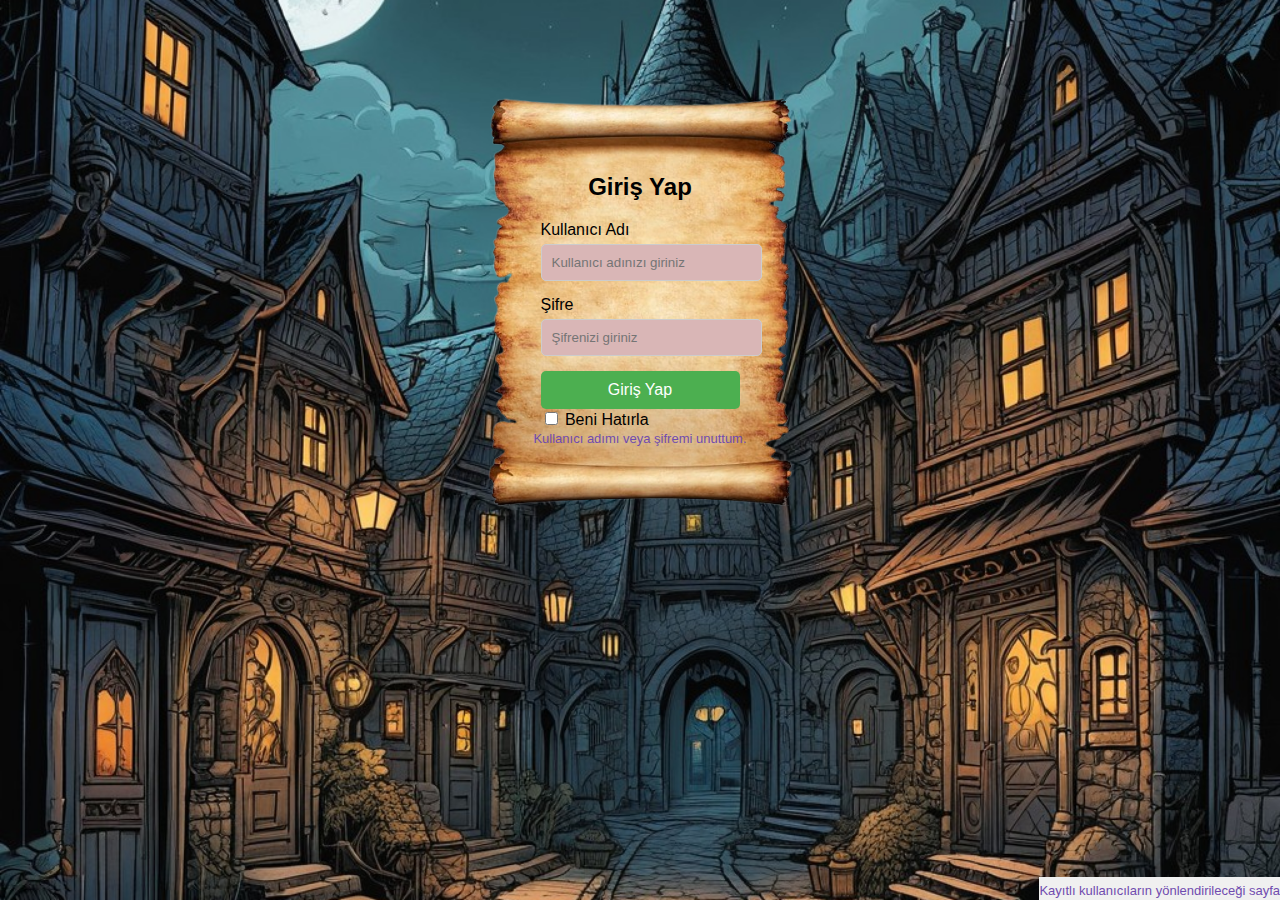
==== index.html @ a9f19119 "Labwork1" ====
<!DOCTYPE html>
<html lang="tr">
<head>
    <meta charset="UTF-8">
    <meta name="viewport" content="width=device-width, initial-scale=1.0">
    <meta name="description" content="Login Page">
    <meta name="keywords" content="login, page, html, css">
    <meta name="author" content="Sezer Ataş sezeratas@gmail.com">  
    <title>Login Page</title>
    <link rel="stylesheet" href="styles.css">
    <title>Arkaplan Resmi</title>
  <style>
    body {
      background-image: url('background.jpg'); /* Arkaplan resmini belirtir */
      background-size: cover; /* Arkaplan resmini tüm alanı kaplayacak şekilde ayarlar */
      background-repeat: no-repeat; /* Arkaplan resmini tekrar etmez */
      background-position: center; /* Arkaplan resmini ortalar */
      display: flex;
      flex-direction: column;
      justify-content: center;
      align-items: center;
      height: 100vh;
      margin: 0;
    }
  </style>
</head>
<body>
    <div class="login-container">
        <h2>Giriş Yap</h2>
        <form>
            <div class="input-container">
                <label for="username">Kullanıcı Adı</label>
                <input type="text" style="background-color:rgb(217, 182, 182)"
                id="username" name="username" required
                placeholder="Kullanıcı adınızı giriniz">
            </div>
            <div class="input-container">
                <label for="password">Şifre</label>
                <input type="password" style="background-color:rgb(217, 182, 182)"
                id="password" name="password" required
                placeholder="Şifrenizi giriniz">
            </div>
            <button type="submit">Giriş Yap</button>
            <div class="rememberMe">
                <label for="rememberMe">
                    <input type="checkbox">
                    Beni Hatırla
                </label>
            </div>
        </form>
        <div class="link">
            <a href="index2.html"
                title="Bilgilerimi güncelle"
                >Kullanıcı adımı veya şifremi unuttum.
            </a>
        </div>
    </div>
    <div class="linkRegister">
        <a href="index3.html"
            title="Kayıtlı kullanıcıların yönlendirileceği sayfa"
            >Kayıtlı kullanıcıların yönlendirileceği sayfa
        </a>
    </div>
</body>
</html>

<!--Sitenin head kısmını düzgün ayarlaması için copilot a yazdırdım.-->
<!--Yazdığım promt: Bir login page oluşturuyorum. Sayfada arkaplan resim olacak ve arkaplanın düzgün gözükmesi için gerekli ayarlamaları yaptığın css kodunu yaz. -->
<!--Yazdığım promt2: Kullanıcı adı ve şifre isteyen bir form tasarla. -->
---- styles.css ----
body {
    font-family: Arial, sans-serif;
    display: flex;
    justify-content: center;
    align-items: center;
    height: 100vh;
    margin: 0;
    background-color: #bc9898;
    background-image: url('background.jpg'); /* Arkaplan resmini belirtir */
    background-size: cover; /* Arkaplan resmini tüm alanı kaplayacak şekilde ayarlar */
    background-position: center; /* Arkaplan resmini ortalar */
    background-repeat: no-repeat; /* Arkaplan resmini tekrar etmez */
}

.login-container {
    background-image: url('pparchment.png'); /* Parşömen resmini arka plan olarak ayarlar */
    background-size: contain; /* Arka plan resmini içeriğe göre boyutlandırır */
    background-repeat: no-repeat; /* Arka plan resmini tekrar etmez */
    background-position: center; /* Arka plan resmini ortalar */    
    width: 300px; /* Genişlik ayarı */
    height: 500px; /* Yükseklik ayarı */ 
    padding: 50px; /* İçerik ile kenarlar arasındaki boşluk */
    border-radius: 5px;
    display: flex;
    flex-direction: column;
    justify-content: center;
    align-items: center;
}

h2 {
    text-align: center;
    margin-bottom: 20px;
}

.input-container {
    margin-bottom: 15px;
}

.input-container label {
    display: block;
    margin-bottom: 5px;
    font-size: 16px;
}

.input-container input {
    width: 100%;
    padding: 10px;
    border: 1px solid #ccc;
    border-radius: 5px;
}

button {
    width: 100%;
    padding: 10px;
    border: none;
    border-radius: 5px;
    background-color: #4CAF50;
    color: white;
    font-size: 16px;
    cursor: pointer;
}

button:hover {
    background-color: #45a049;
}

.input-container rememberMe {
    margin-bottom: 15px;
    font-size: 10px;
}

:link, :visited {
    color: #704caf;
    text-decoration: none;
    font-size: 13px;
}

.linkRegister {
    margin-top: auto;
    color: #00f108;
    background-color: #f0f0f0;
    text-decoration: none;
    font-size: 20px;
    align-self: flex-end; /* Sayfanın en altına yerleştirir */
}

img {
    height: 200px;
    width: 200px;
    margin-bottom: 20px;
    background-color: transparent;
    position: relative;
    top: 300px;
}

/*Bu kısımda Github copilot, windows copilot ve deepseek ai yı kullandım. Bir modelden promt la aldığım çıktıyı farklı 
modellerde kullandım ve modifiye ettim. Aynı zamanda youtube, stackoverflow gibi sitelerden de yardım aldım. */
/*Sayfadaki giriş yapılan kısmı sayfanın tam merkezine sabitle. Sayfanın boyu küçülse bile hep ortada kalmaya devam etsin.*/
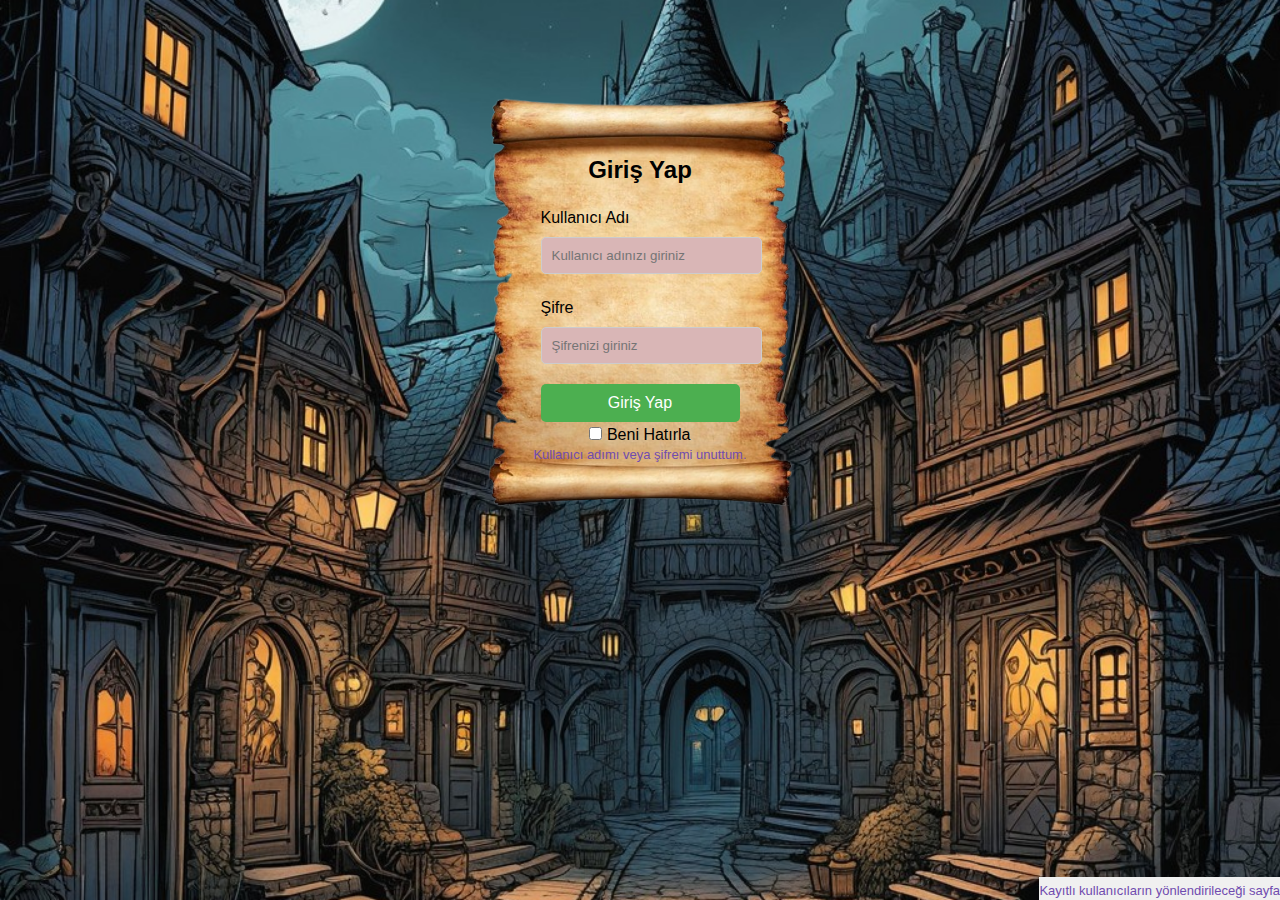
==== commit e65234a1: "Week2" ====
--- a/index.html
+++ b/index.html
@@ -25,6 +25,7 @@
   </style>
 </head>
 <body>
+    <div id="clock"></div>
     <div class="login-container">
         <h2>Giriş Yap</h2>
         <form>
@@ -61,6 +62,7 @@
             >Kayıtlı kullanıcıların yönlendirileceği sayfa
         </a>
     </div>
+    <script src="login.js"></script>
 </body>
 </html>
 
--- a/styles.css
+++ b/styles.css
@@ -6,7 +6,7 @@
     height: 100vh;
     margin: 0;
     background-color: #bc9898;
-    background-image: url('background.jpg'); /* Arkaplan resmini belirtir */
+    background-image: url('backgroundGif.gif'); /* Arkaplan resmini belirtir */
     background-size: cover; /* Arkaplan resmini tüm alanı kaplayacak şekilde ayarlar */
     background-position: center; /* Arkaplan resmini ortalar */
     background-repeat: no-repeat; /* Arkaplan resmini tekrar etmez */
@@ -93,6 +93,25 @@
     top: 300px;
 }
 
+#clock {
+    font-size: 36px;
+    text-align: center;
+    margin-bottom: 20px;
+    position: absolute; /* Kesin konumlandırma */
+    top: 20px; /* Yukarıdan 20 piksel boşluk */
+    right: 20px; /* Sağdan 20 piksel boşluk */
+    color:wheat;
+}
+
+form {
+    display: flex;
+    flex-direction: column;
+    align-items: center;
+}
+
+label, input {
+    margin: 5px 0
+}
 /*Bu kısımda Github copilot, windows copilot ve deepseek ai yı kullandım. Bir modelden promt la aldığım çıktıyı farklı 
 modellerde kullandım ve modifiye ettim. Aynı zamanda youtube, stackoverflow gibi sitelerden de yardım aldım. */
 /*Sayfadaki giriş yapılan kısmı sayfanın tam merkezine sabitle. Sayfanın boyu küçülse bile hep ortada kalmaya devam etsin.*/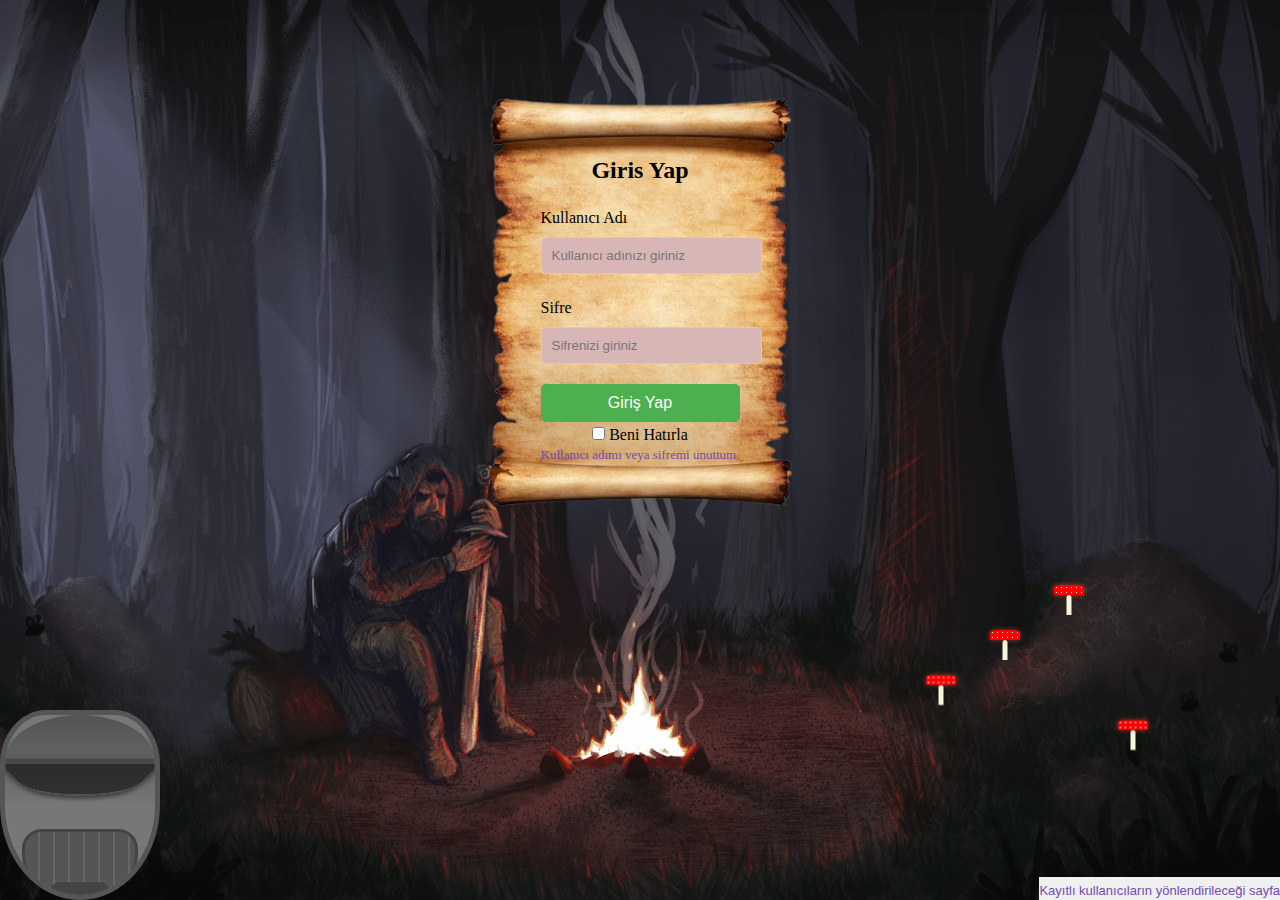
==== commit 02203e27: "last changes" ====
--- a/index.html
+++ b/index.html
@@ -11,7 +11,7 @@
     <title>Arkaplan Resmi</title>
   <style>
     body {
-      background-image: url('background.jpg'); /* Arkaplan resmini belirtir */
+      background-image: url('backgroundGif.gif'); /* Arkaplan resmini belirtir */
       background-size: cover; /* Arkaplan resmini tüm alanı kaplayacak şekilde ayarlar */
       background-repeat: no-repeat; /* Arkaplan resmini tekrar etmez */
       background-position: center; /* Arkaplan resmini ortalar */
@@ -27,8 +27,8 @@
 <body>
     <div id="clock"></div>
     <div class="login-container">
-        <h2>Giriş Yap</h2>
-        <form>
+        <h2>Giris Yap</h2>
+        <form onsubmit="storeCredentials(event)">
             <div class="input-container">
                 <label for="username">Kullanıcı Adı</label>
                 <input type="text" style="background-color:rgb(217, 182, 182)"
@@ -36,10 +36,10 @@
                 placeholder="Kullanıcı adınızı giriniz">
             </div>
             <div class="input-container">
-                <label for="password">Şifre</label>
+                <label for="password">Sifre</label>
                 <input type="password" style="background-color:rgb(217, 182, 182)"
                 id="password" name="password" required
-                placeholder="Şifrenizi giriniz">
+                placeholder="Sifrenizi giriniz">
             </div>
             <button type="submit">Giriş Yap</button>
             <div class="rememberMe">
@@ -52,7 +52,7 @@
         <div class="link">
             <a href="index2.html"
                 title="Bilgilerimi güncelle"
-                >Kullanıcı adımı veya şifremi unuttum.
+                >Kullanıcı adımı veya sifremi unuttum.
             </a>
         </div>
     </div>
@@ -61,7 +61,29 @@
             title="Kayıtlı kullanıcıların yönlendirileceği sayfa"
             >Kayıtlı kullanıcıların yönlendirileceği sayfa
         </a>
+        
     </div>
+    <div class="mantar mantar1">
+        <div class="sap"></div>
+        <div class="kafa"></div>
+    </div>
+    <div class="mantar mantar2">
+        <div class="sap"></div>
+        <div class="kafa"></div>
+    </div>
+    <div class="mantar mantar3">
+        <div class="sap"></div>
+        <div class="kafa"></div>
+    </div>
+    <div class="mantar mantar4">
+        <div class="sap"></div>
+        <div class="kafa"></div>
+    </div>
+    
+    <div class="helmet">
+        <div class="face"></div>
+    </div>
+
     <script src="login.js"></script>
 </body>
 </html>
--- a/styles.css
+++ b/styles.css
@@ -6,20 +6,21 @@
     height: 100vh;
     margin: 0;
     background-color: #bc9898;
-    background-image: url('backgroundGif.gif'); /* Arkaplan resmini belirtir */
+    background-image: url('backgroundGif.gif'); 
     background-size: cover; /* Arkaplan resmini tüm alanı kaplayacak şekilde ayarlar */
     background-position: center; /* Arkaplan resmini ortalar */
     background-repeat: no-repeat; /* Arkaplan resmini tekrar etmez */
 }
 
 .login-container {
-    background-image: url('pparchment.png'); /* Parşömen resmini arka plan olarak ayarlar */
+    font-family: Copperplate, Papyrus, fantasy;
+    background-image: url('pparchment.png'); 
     background-size: contain; /* Arka plan resmini içeriğe göre boyutlandırır */
     background-repeat: no-repeat; /* Arka plan resmini tekrar etmez */
     background-position: center; /* Arka plan resmini ortalar */    
-    width: 300px; /* Genişlik ayarı */
-    height: 500px; /* Yükseklik ayarı */ 
-    padding: 50px; /* İçerik ile kenarlar arasındaki boşluk */
+    width: 300px; 
+    height: 500px; 
+    padding: 50px;
     border-radius: 5px;
     display: flex;
     flex-direction: column;
@@ -101,6 +102,7 @@
     top: 20px; /* Yukarıdan 20 piksel boşluk */
     right: 20px; /* Sağdan 20 piksel boşluk */
     color:wheat;
+    font-family: Copperplate, Papyrus, fantasy;
 }
 
 form {
@@ -112,6 +114,183 @@
 label, input {
     margin: 5px 0
 }
+
+.mantar {
+    position: fixed; /* Sayfanın sabit bir konumunda kalır */
+    bottom: 20px; /* En alt */
+    right: 20px; /* Sağ köşe */
+    width: 60px; 
+    height: 75px; 
+    transform: scale(0.5); /* Boyutu yarıya indir */
+    transform-origin: bottom right; /* Küçültme işleminin merkezi */
+    top: 65%;
+    left: 75%;
+}
+
+.sap {
+    width: 10px;
+    height: 40px;
+    background-color: #f5f5dc;
+    position: absolute;
+    bottom: 0;
+    left: 50%;
+    transform: translateX(-50%);
+    border-radius: 5px 5px 0 0; /* Köşe yuvarlaklığı ayarlandı */
+}
+
+.kafa {
+    width: 60px;
+    height: 20px;
+    background-color: #ff0000;
+    position: absolute;
+    bottom: 40px;
+    left: 50%;
+    transform: translateX(-50%);
+    border-radius: 25% 25% 0 0; /* Ters U şekli için alt kısım düzleştirildi */
+    box-shadow: 0 0 10px rgba(255, 99, 71, 0.5);
+    transition: box-shadow 0.3s ease, filter 0.3s ease; /* Geçiş efekti eklendi */
+    /* Küçük beyaz noktalar için radial gradient */
+    background-image: radial-gradient(circle, white 1px, transparent 1px),
+                    radial-gradient(circle, white 1px, transparent 1px);
+    background-size: 10px 10px; /* Noktaların aralığı ayarlandı */
+}
+
+.mantar:hover .kafa {
+    box-shadow: 0 0 20px rgba(255, 99, 71, 1); /* Gölgeyi artır */
+    filter: brightness(1.5); /* Parlaklık efekti ekle */
+}
+
+.mantar:hover::after {
+    content: 'Hello';
+    position: absolute;
+    top: -20px; 
+    left: 50%;
+    transform: translateX(-50%);
+    color: #FFFFFF;
+    font-family: Arial, sans-serif;
+    font-size: 24px; 
+    white-space: nowrap;
+}
+
+.mantar1 {
+    top: 70%;
+    left: 70%;
+}
+
+.mantar2 {
+    top: 60%;
+    left: 80%;
+}
+
+.mantar3 {
+    top: 75%;
+    left: 85%;
+}
+
+.mantar4 {
+    top: 65%;
+    left: 75%;
+}
+
+/* Kaskın ana yapısı */
+.helmet {
+    width: 150px;
+    height: 180px;
+    background-color: #777;
+    border: 5px solid #555;
+    border-radius: 40% 40% 70% 70%; /* Üst kısım daha basık */
+    position: fixed; /* Sayfanın belirli bir yerinde sabitler */
+    left: 0; /* Sol kenara hizalar */
+    bottom: 0; /* Alt kenara hizalar */
+    overflow: hidden;
+    transition: transform 0.5s ease; /* Açılma animasyonu */
+}
+
+/* Göz çevresi ters dönmüş U şeklinde */
+.helmet::before {
+    content: "";
+    position: absolute;
+    top: 50px;
+    left: 50%;
+    transform: translateX(-50%) perspective(20px) rotateX(-20deg); /* Ters eğim */
+    width: 120px;
+    height: 30px;
+    background-color: #333;
+    border: 3px solid #555;
+    border-radius: 10px 10px 50% 50%; /* Üst kısım kavisli */
+    box-shadow: 0 5px 10px rgba(0, 0, 0, 0.5); /* Gölge efekti */
+    transition: height 0.5s ease, transform 0.5s ease; /* Açılma animasyonu */
+}
+
+/* Burun, ağız ve çene kısmı (metal ızgara) */
+.helmet .face {
+    position: absolute;
+    bottom: 0;
+    left: 50%;
+    transform: translateX(-50%);
+    width: 110px;
+    height: 60px;
+    background-color: #555;
+    border: 3px solid #444;
+    border-radius: 20px 20px 40px 40px;
+    overflow: hidden;
+}
+
+/* Metal ızgara efekti */
+.helmet .face::before {
+    content: "";
+    position: absolute;
+    top: 0;
+    left: 0;
+    width: 100%;
+    height: 100%;
+    background-image: linear-gradient(
+        to right,
+        transparent 90%,
+        #666 90%,
+        #666 100%
+    );
+    background-size: 15px 100%; /* Çizgilerin aralığı */
+}
+
+/* Çene kısmına ek detay */
+.helmet .face::after {
+    content: "";
+    position: absolute;
+    bottom: -10px;
+    left: 50%;
+    transform: translateX(-50%);
+    width: 60px;
+    height: 20px;
+    background-color: #444;
+    border-radius: 10px;
+}
+
+/* Kaskın üst kısmına hafif bir gölge */
+.helmet::after {
+    content: "";
+    position: absolute;
+    top: 0;
+    left: 0;
+    width: 100%;
+    height: 50%;
+    background: linear-gradient(
+        to bottom,
+        rgba(0, 0, 0, 0.3),
+        transparent
+    );
+    border-radius: 50% 50% 0 0;
+}
+
+/* Mouse ile üzerine gelindiğinde açılma efekti */
+.helmet:hover::before {
+    height: 60px; /* Göz kısmının yüksekliği artar */
+    transform: translateX(-50%) perspective(20px) rotateX(-10deg); /* Eğim azalır */
+}
+
+.helmet:hover + .container {
+    opacity: 1; /* Kask açıldığında container içeriği görünür hale gelir */
+}
 /*Bu kısımda Github copilot, windows copilot ve deepseek ai yı kullandım. Bir modelden promt la aldığım çıktıyı farklı 
 modellerde kullandım ve modifiye ettim. Aynı zamanda youtube, stackoverflow gibi sitelerden de yardım aldım. */
 /*Sayfadaki giriş yapılan kısmı sayfanın tam merkezine sabitle. Sayfanın boyu küçülse bile hep ortada kalmaya devam etsin.*/